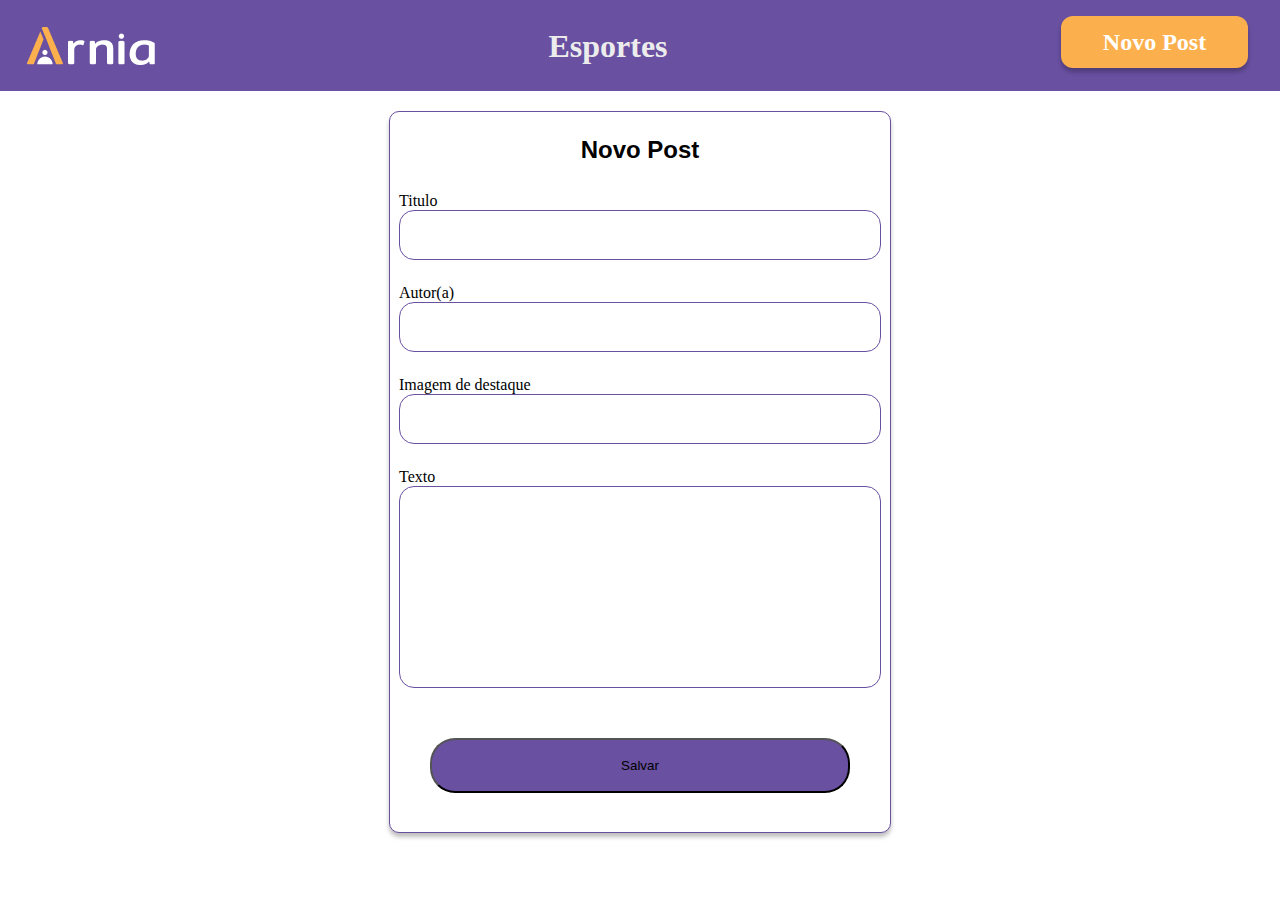
==== Prático/Aula 19/index.html @ a4494715 "commit aula" ====
<!DOCTYPE html>
<html lang="pt-BR">
  <head>
    <meta charset="UTF-8" />
    <meta http-equiv="X-UA-Compatible" content="IE=edge" />
    <meta name="viewport" content="width=device-width, initial-scale=1.0" />
    <link rel="stylesheet" href="estilo/style.css" />
    <script src="app.js"></script>
    <title>Document</title>
  </head>
  <body>
    <header>
      <img src="midia/image 1.png" alt="logo arnia" />
      <h1>Esportes</h1>
      <button onclick="addPost()">Novo Post</button>
    </header>
    <main>
      <div id="modal">
        <h1>Novo Post</h1>
        <form action="">
          <div id="titulo">
            Titulo
            <input type="text" name="txTitulo" id="txTitulo" />
          </div>
          <div id="autor">
            Autor(a)
            <input type="text" name="txtAutor" id="txtAutor">
          </div>
          <div id="img">
            Imagem de destaque
            <input type="text" name="txtimg" id="txtimg">
          </div>
          <div id="texto">
            Texto
            <textarea name="txtArea" id="txtArea" cols="10" rows="5"></textarea>
          </div>
            <input id="botao" onclick="addPost()" type="button" value="Salvar">
        </form>
      </div>
    </main>
  </body>
</html>
---- Prático/Aula 19/estilo/style.css ----
* {
    margin: 0;
    padding: 0;
}

header {
    height: 5.7rem;
    background: #6950A1;
    display: flex;
    justify-content: space-between;
}

header>img {
    width: 128px;
    height: 38px;
    margin-left: 27px;
    margin-top: 27px;
}

header>button {
    width: 128px;
    height: 38px;
    margin-right: 2rem;
    margin-top: 1rem;

    width: 187px;
    height: 52px;
    background: #FBB04D;
    border: none;
    box-shadow: 0px 4px 4px rgba(0, 0, 0, 0.25);
    border-radius: 12px;

    font-family: 'Poppins';
    font-style: normal;
    font-weight: 700;
    font-size: 24px;
    line-height: 36px;
    color: #FFFFFF;
}

header>h1 {
    margin: auto;
    font-family: 'Poppins';
    font-style: normal;
    font-weight: 700;
    font-size: 32px;
    line-height: 48px;
    color: #ECECEC;

}

main {
    display: flex;
    justify-content: center;
    align-items: center;
}

#modal {
    margin: auto;
    margin-top: 20px;

    height: 720px;
    width: 500px;
    text-align: center;
    align-items: center;

    background: #FFFFFF;
    border: 1px solid #6950A1;
    box-shadow: 0px 4px 4px rgba(0, 0, 0, 0.25);
    border-radius: 10px;

}

main>div>h1 {
    padding-top: 20px;
    font-family: 'Franklin Gothic Medium', 'Arial Narrow', Arial, sans-serif;
    font-style: normal;
    font-weight: 700;
    font-size: 24px;
    line-height: 36px;
    color: #000000;
}

form>div>input {
    height: 48px;
    width: 480px;
    background: #FFFFFF;
    border: 1px solid #6950A1;
    border-radius: 15px;
}

textarea {
    resize: none;
    width: 480px;
    height: 200px;
    border: 1px solid #6950A1;
    border-radius: 15px;

}

form>div,
div,
div,
div {
    display: flex;
    flex-direction: column;
    align-items: flex-start;
    margin-top: 1.5rem;
}

#botao {
    margin-top: 50px;
    height: 55px;
    width: 420px;


    background: #6950A1;
    border-radius: 25px;
}
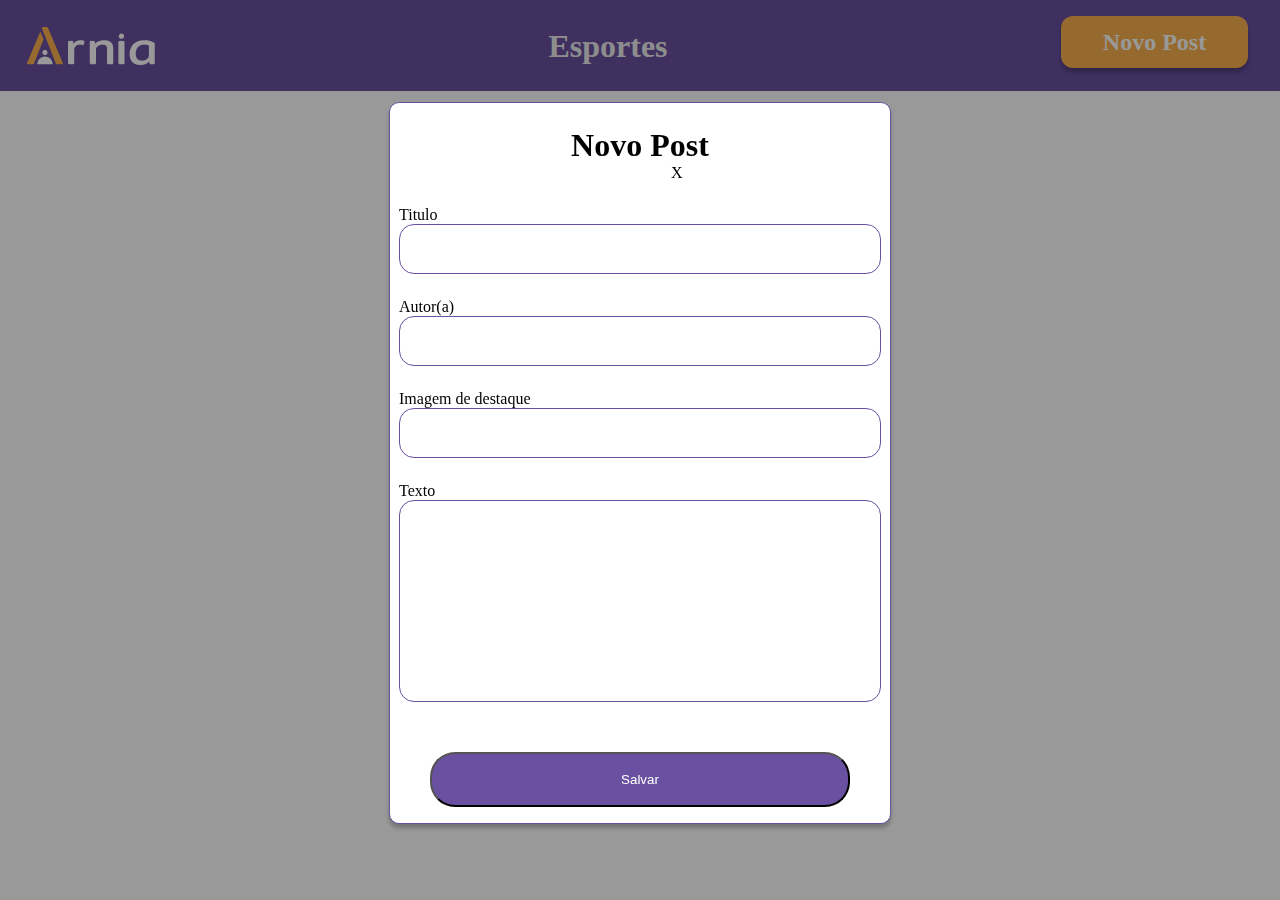
==== commit 3abdb1b2: "commit" ====
--- a/Prático/Aula 19/index.html
+++ b/Prático/Aula 19/index.html
@@ -12,31 +12,48 @@
     <header>
       <img src="midia/image 1.png" alt="logo arnia" />
       <h1>Esportes</h1>
-      <button onclick="addPost()">Novo Post</button>
+      <button id="novoPost">Novo Post</button>
     </header>
     <main>
-      <div id="modal">
-        <h1>Novo Post</h1>
-        <form action="">
-          <div id="titulo">
-            Titulo
-            <input type="text" name="txTitulo" id="txTitulo" />
+      <div id="myModal" class="modal">
+
+        <div class="modal-content">
+          
+          <div class="topo">
+            <h1>Novo Post</h1>
+            <button id="xd" onclick="fechar()" class="close">X</button>
           </div>
-          <div id="autor">
-            Autor(a)
-            <input type="text" name="txtAutor" id="txtAutor">
-          </div>
-          <div id="img">
-            Imagem de destaque
-            <input type="text" name="txtimg" id="txtimg">
-          </div>
-          <div id="texto">
-            Texto
-            <textarea name="txtArea" id="txtArea" cols="10" rows="5"></textarea>
-          </div>
-            <input id="botao" onclick="addPost()" type="button" value="Salvar">
-        </form>
-      </div>
+          <form action="submit">
+            <div id="titulo">
+              Titulo
+              <input type="text" name="txTitulo" id="txTitulo" />
+            </div>
+            <div id="autor">
+              Autor(a)
+              <input type="text" name="txtAutor" id="txtAutor" />
+            </div>
+            <div id="img">
+              Imagem de destaque
+              <input type="text" name="txtimg" id="txtimg" />
+            </div>
+            <div id="texto">
+              Texto
+              <textarea
+                name="txtArea"
+                id="txtArea"
+                cols="10"
+                rows="5"
+              ></textarea>
+            </div>
+            <input
+              id="botao"
+              onclick="addPost()"
+              type="button"
+              value="Salvar"
+            />
+          </form>
+        </div>
+      <div id="noticia"></div>
     </main>
   </body>
 </html>
--- a/Prático/Aula 19/estilo/style.css
+++ b/Prático/Aula 19/estilo/style.css
@@ -55,9 +55,10 @@
     align-items: center;
 }
 
-#modal {
+.modal-content {
     margin: auto;
-    margin-top: 20px;
+    z-index: 10;
+
 
     height: 720px;
     width: 500px;
@@ -79,6 +80,15 @@
     font-size: 24px;
     line-height: 36px;
     color: #000000;
+}
+
+
+#xd {
+    all: unset;
+    font: 900;
+    float: top;
+    cursor: pointer;
+    margin-left: 100px;
 }
 
 form>div>input {
@@ -116,4 +126,30 @@
 
     background: #6950A1;
     border-radius: 25px;
+    color: #FFFFFF;
+    opacity: 1;
+    transform: 0.4s;
+}
+
+#botao:hover {
+    opacity: 0.9;
+}
+
+#myModal {
+    margin: 0;
+    padding-top: 8%;
+    display:block;
+    position: fixed;
+    z-index: 1;
+    left: 0;
+    top: 0;
+    width: 100%;
+    height: 100%;
+    overflow: auto;
+    background-color: rgba(0, 0, 0, 0.4);
+}
+
+.modal-content.hide,
+.modal.hide {
+    opacity: 0;
 }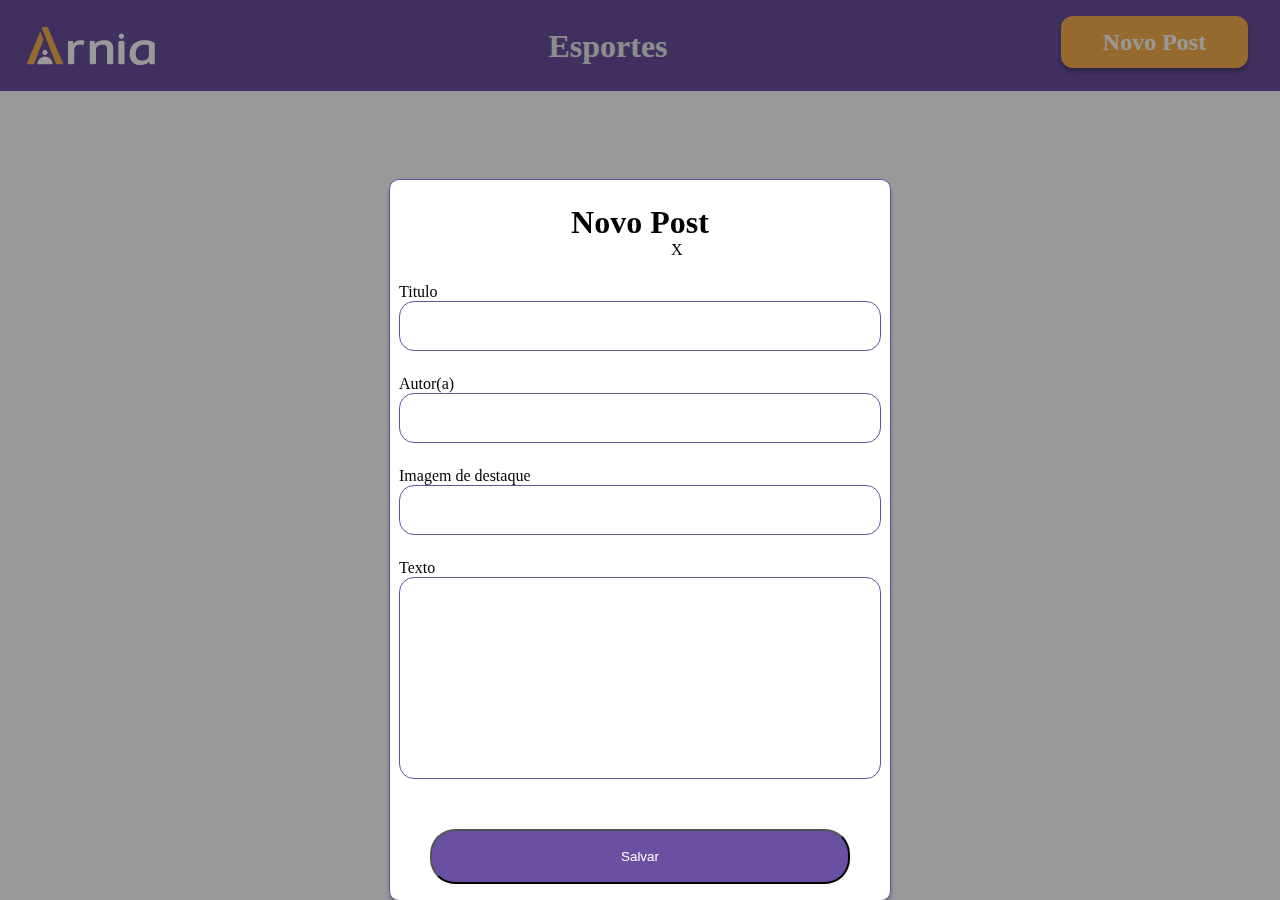
==== commit 38d0efff: "aa" ====
--- a/Prático/Aula 19/index.html
+++ b/Prático/Aula 19/index.html
@@ -15,13 +15,11 @@
       <button id="novoPost">Novo Post</button>
     </header>
     <main>
-      <div id="myModal" class="modal">
-
+      <div id="modal">
         <div class="modal-content">
-          
           <div class="topo">
             <h1>Novo Post</h1>
-            <button id="xd" onclick="fechar()" class="close">X</button>
+            <button id="xd" class="close">X</button>
           </div>
           <form action="submit">
             <div id="titulo">
--- a/Prático/Aula 19/estilo/style.css
+++ b/Prático/Aula 19/estilo/style.css
@@ -29,6 +29,7 @@
     border: none;
     box-shadow: 0px 4px 4px rgba(0, 0, 0, 0.25);
     border-radius: 12px;
+    cursor: pointer;
 
     font-family: 'Poppins';
     font-style: normal;
@@ -135,10 +136,10 @@
     opacity: 0.9;
 }
 
-#myModal {
+#modal {
     margin: 0;
     padding-top: 8%;
-    display:block;
+    display:flex;
     position: fixed;
     z-index: 1;
     left: 0;
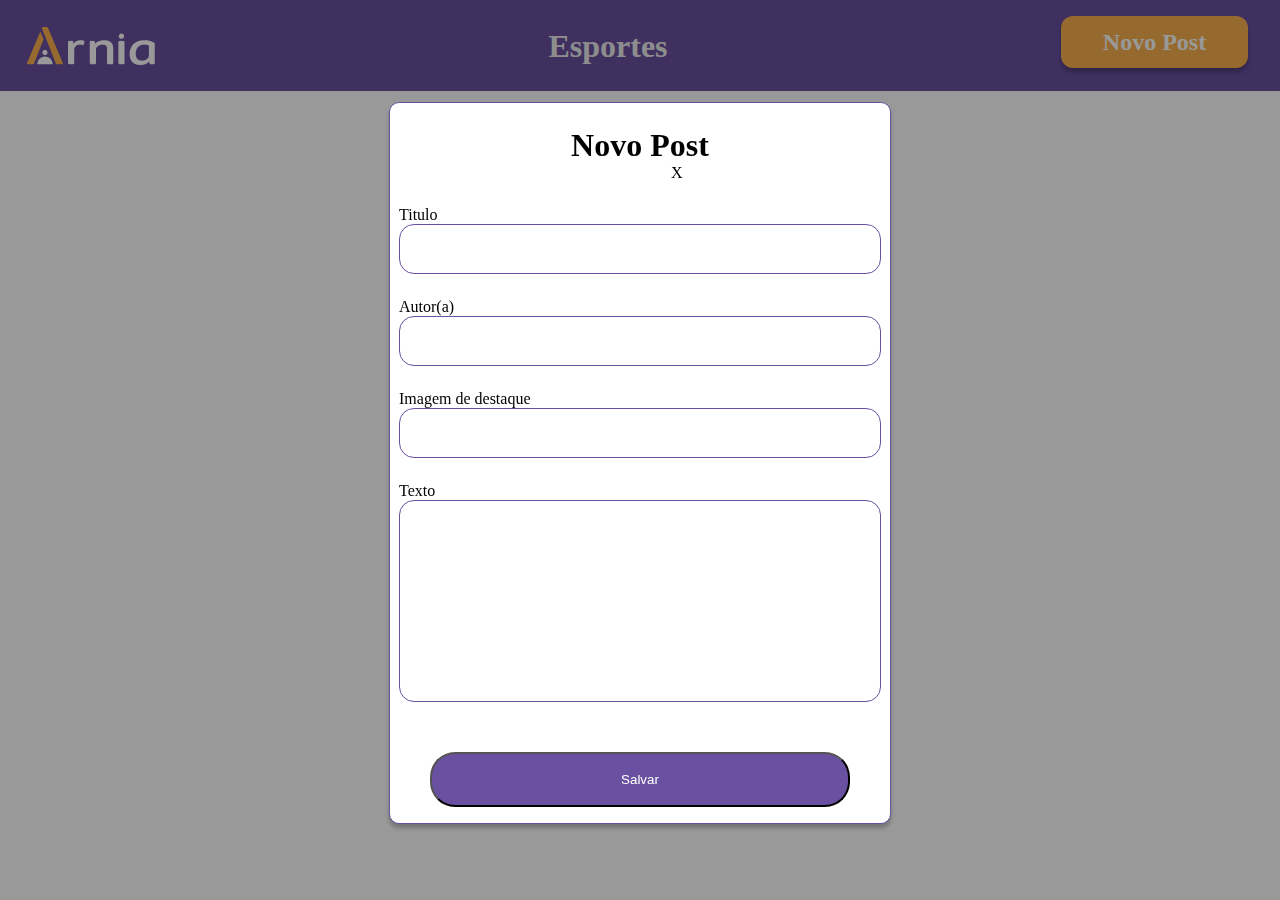
==== commit 85fe4513: "aa" ====
--- a/Prático/Aula 19/index.html
+++ b/Prático/Aula 19/index.html
@@ -1,3 +1,4 @@
+
 <!DOCTYPE html>
 <html lang="pt-BR">
   <head>
@@ -5,21 +6,23 @@
     <meta http-equiv="X-UA-Compatible" content="IE=edge" />
     <meta name="viewport" content="width=device-width, initial-scale=1.0" />
     <link rel="stylesheet" href="estilo/style.css" />
-    <script src="app.js"></script>
+    <script src="app.js" defer></script>
     <title>Document</title>
   </head>
   <body>
     <header>
       <img src="midia/image 1.png" alt="logo arnia" />
       <h1>Esportes</h1>
-      <button id="novoPost">Novo Post</button>
+      <button onclick="abrir()" id="novoPost">Novo Post</button>
     </header>
     <main>
-      <div id="modal">
+      <div id="myModal" class="modal">
+
         <div class="modal-content">
+          
           <div class="topo">
             <h1>Novo Post</h1>
-            <button id="xd" class="close">X</button>
+            <button id="xd" onclick="fechar()" class="close">X</button>
           </div>
           <form action="submit">
             <div id="titulo">
@@ -52,6 +55,7 @@
           </form>
         </div>
       <div id="noticia"></div>
+      
     </main>
   </body>
 </html>
--- a/Prático/Aula 19/estilo/style.css
+++ b/Prático/Aula 19/estilo/style.css
@@ -29,7 +29,6 @@
     border: none;
     box-shadow: 0px 4px 4px rgba(0, 0, 0, 0.25);
     border-radius: 12px;
-    cursor: pointer;
 
     font-family: 'Poppins';
     font-style: normal;
@@ -136,10 +135,10 @@
     opacity: 0.9;
 }
 
-#modal {
+#myModal {
     margin: 0;
     padding-top: 8%;
-    display:flex;
+    display:block;
     position: fixed;
     z-index: 1;
     left: 0;
